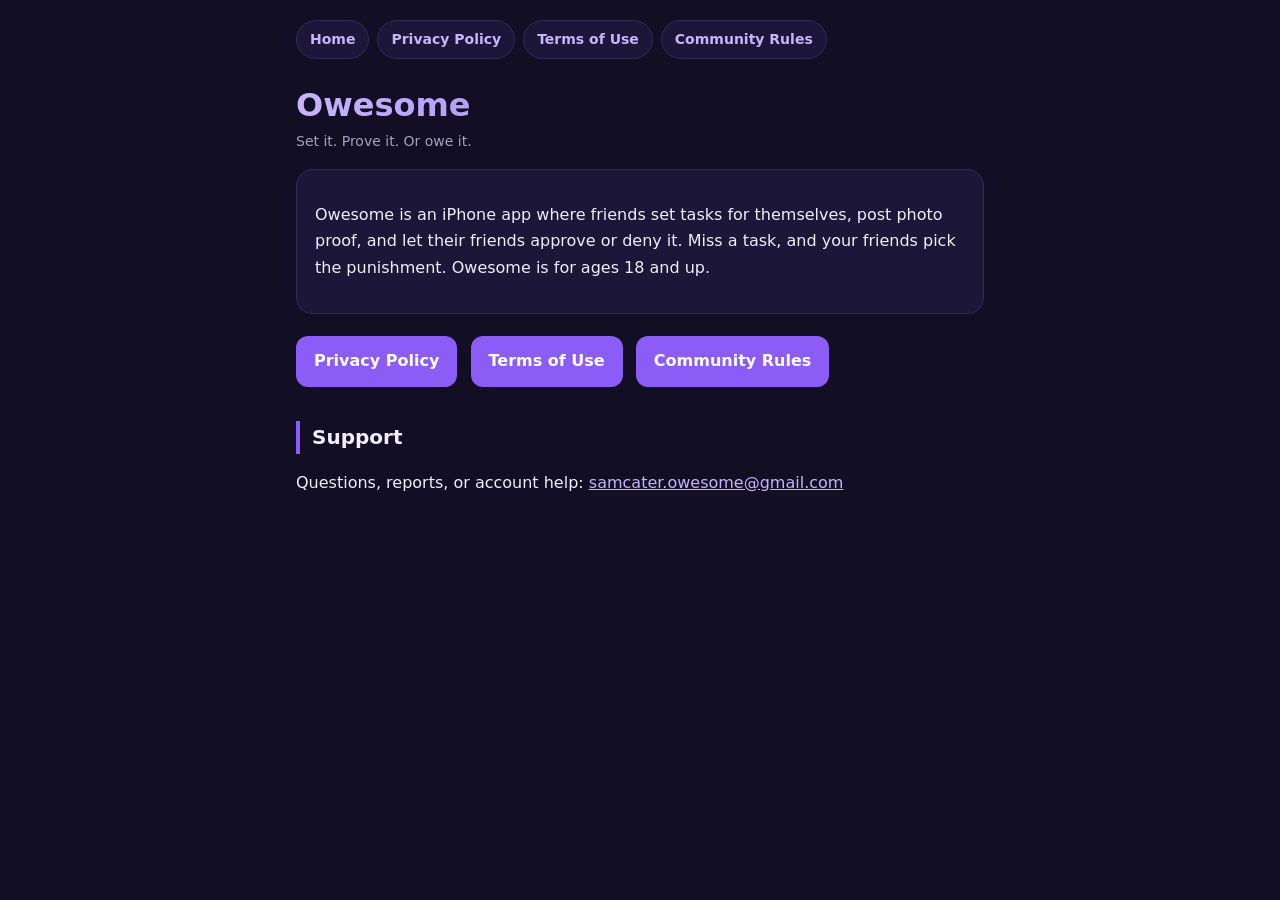
==== index.html @ 7f6232e9 "Create index.html" ====
<!doctype html>
<html lang="en">
<head>
<meta charset="utf-8">
<meta name="viewport" content="width=device-width, initial-scale=1">
<title>Owesome</title>
<link rel="stylesheet" href="style.css">
</head>
<body>
<nav><a href="index.html">Home</a><a href="privacy.html">Privacy Policy</a><a href="terms.html">Terms of Use</a><a href="community-rules.html">Community Rules</a></nav>

<h1>Owesome</h1>
<p class="small">Set it. Prove it. Or owe it.</p>

<div class="card">
<p>Owesome is an iPhone app where friends set tasks for themselves, post photo proof, and let their friends approve or deny it. Miss a task, and your friends pick the punishment. Owesome is for ages 18 and up.</p>
</div>

<p>
<a class="btn" href="privacy.html">Privacy Policy</a>
<a class="btn" href="terms.html">Terms of Use</a>
<a class="btn" href="community-rules.html">Community Rules</a>
</p>

<h2>Support</h2>
<p>Questions, reports, or account help: <a href="mailto:samcater.owesome@gmail.com">samcater.owesome@gmail.com</a></p>
</body>
</html>
---- style.css ----
:root{--bg:#120e24;--card:#1c1638;--line:#33295c;--text:#f1edfc;--muted:#a79fc4;--accent:#8b5cf6;--accent2:#c4b5fd}
*{box-sizing:border-box}
html{background:var(--bg)}
body{font-family:-apple-system,system-ui,"Segoe UI",Roboto,sans-serif;max-width:720px;margin:0 auto;padding:20px 16px 70px;line-height:1.65;color:var(--text);background:var(--bg);-webkit-text-size-adjust:100%}
nav{display:flex;gap:8px;flex-wrap:wrap;margin:0 0 28px}
nav a{background:var(--card);border:1px solid var(--line);color:var(--accent2);text-decoration:none;padding:7px 13px;border-radius:999px;font-size:14px;font-weight:600}
nav a:hover{border-color:var(--accent)}
a{color:var(--accent2)}
h1{font-size:32px;line-height:1.15;margin:0 0 6px;background:linear-gradient(90deg,#c4b5fd,#8b5cf6);-webkit-background-clip:text;background-clip:text;color:transparent}
h2{font-size:20px;margin:34px 0 8px;padding-left:12px;border-left:4px solid var(--accent)}
p,li{color:var(--text)}
ul{padding-left:22px}
li{margin:4px 0}
strong{color:#fff}
.small{color:var(--muted);font-size:14px;margin-top:0}
.card{background:var(--card);border:1px solid var(--line);border-radius:16px;padding:16px 18px;margin:16px 0}
table{border-collapse:separate;border-spacing:0;width:100%;font-size:14px;background:var(--card);border:1px solid var(--line);border-radius:14px;overflow:hidden}
th,td{padding:10px 12px;text-align:left;vertical-align:top;border-bottom:1px solid var(--line)}
tr:last-child td{border-bottom:none}
th{background:#251d4a;color:var(--accent2)}
.btn{display:inline-block;background:var(--accent);color:#fff;text-decoration:none;padding:12px 18px;border-radius:12px;font-weight:700;margin:6px 8px 0 0}
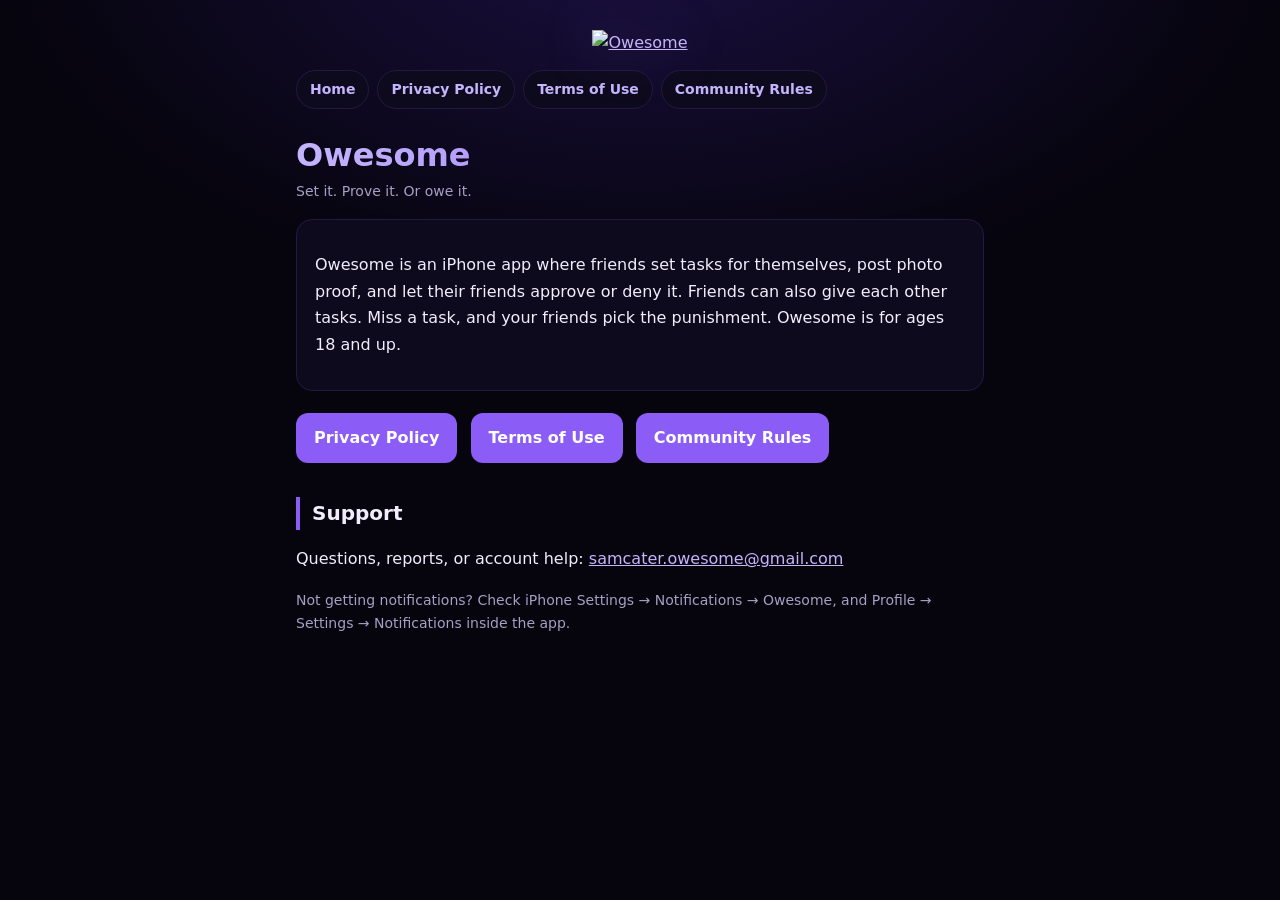
==== commit 6fd861e3: "Add files via upload" ====
--- a/index.html
+++ b/index.html
@@ -4,16 +4,18 @@
 <meta charset="utf-8">
 <meta name="viewport" content="width=device-width, initial-scale=1">
 <title>Owesome</title>
+<link rel="icon" type="image/png" href="assets/favicon.png">
 <link rel="stylesheet" href="style.css">
 </head>
 <body>
+<a href="index.html" class="logo-link"><img class="logo big" src="assets/logo.png" alt="Owesome"></a>
 <nav><a href="index.html">Home</a><a href="privacy.html">Privacy Policy</a><a href="terms.html">Terms of Use</a><a href="community-rules.html">Community Rules</a></nav>
 
 <h1>Owesome</h1>
 <p class="small">Set it. Prove it. Or owe it.</p>
 
 <div class="card">
-<p>Owesome is an iPhone app where friends set tasks for themselves, post photo proof, and let their friends approve or deny it. Miss a task, and your friends pick the punishment. Owesome is for ages 18 and up.</p>
+<p>Owesome is an iPhone app where friends set tasks for themselves, post photo proof, and let their friends approve or deny it. Friends can also give each other tasks. Miss a task, and your friends pick the punishment. Owesome is for ages 18 and up.</p>
 </div>
 
 <p>
@@ -24,5 +26,6 @@
 
 <h2>Support</h2>
 <p>Questions, reports, or account help: <a href="mailto:samcater.owesome@gmail.com">samcater.owesome@gmail.com</a></p>
+<p class="small">Not getting notifications? Check iPhone Settings → Notifications → Owesome, and Profile → Settings → Notifications inside the app.</p>
 </body>
 </html>
--- a/style.css
+++ b/style.css
@@ -1,7 +1,7 @@
-:root{--bg:#120e24;--card:#1c1638;--line:#33295c;--text:#f1edfc;--muted:#a79fc4;--accent:#8b5cf6;--accent2:#c4b5fd}
+:root{--bg:#06040d;--card:#0e0a1d;--line:#221a40;--text:#f1edfc;--muted:#a79fc4;--accent:#8b5cf6;--accent2:#c4b5fd}
 *{box-sizing:border-box}
-html{background:var(--bg)}
-body{font-family:-apple-system,system-ui,"Segoe UI",Roboto,sans-serif;max-width:720px;margin:0 auto;padding:20px 16px 70px;line-height:1.65;color:var(--text);background:var(--bg);-webkit-text-size-adjust:100%}
+html{min-height:100%;background:radial-gradient(900px 520px at 50% -8%,#1a1040 0%,rgba(6,4,13,0) 72%),var(--bg)}
+body{font-family:-apple-system,system-ui,"Segoe UI",Roboto,sans-serif;max-width:720px;margin:0 auto;padding:20px 16px 70px;line-height:1.65;color:var(--text);background:transparent;-webkit-text-size-adjust:100%}
 nav{display:flex;gap:8px;flex-wrap:wrap;margin:0 0 28px}
 nav a{background:var(--card);border:1px solid var(--line);color:var(--accent2);text-decoration:none;padding:7px 13px;border-radius:999px;font-size:14px;font-weight:600}
 nav a:hover{border-color:var(--accent)}
@@ -17,5 +17,9 @@
 table{border-collapse:separate;border-spacing:0;width:100%;font-size:14px;background:var(--card);border:1px solid var(--line);border-radius:14px;overflow:hidden}
 th,td{padding:10px 12px;text-align:left;vertical-align:top;border-bottom:1px solid var(--line)}
 tr:last-child td{border-bottom:none}
-th{background:#251d4a;color:var(--accent2)}
+th{background:#18113a;color:var(--accent2)}
 .btn{display:inline-block;background:var(--accent);color:#fff;text-decoration:none;padding:12px 18px;border-radius:12px;font-weight:700;margin:6px 8px 0 0}
+
+.logo-link{display:block;text-align:center;margin:4px 0 14px}
+.logo{width:116px;height:auto;filter:drop-shadow(0 0 28px rgba(139,92,246,.45))}
+.logo.big{width:210px;margin-top:6px}
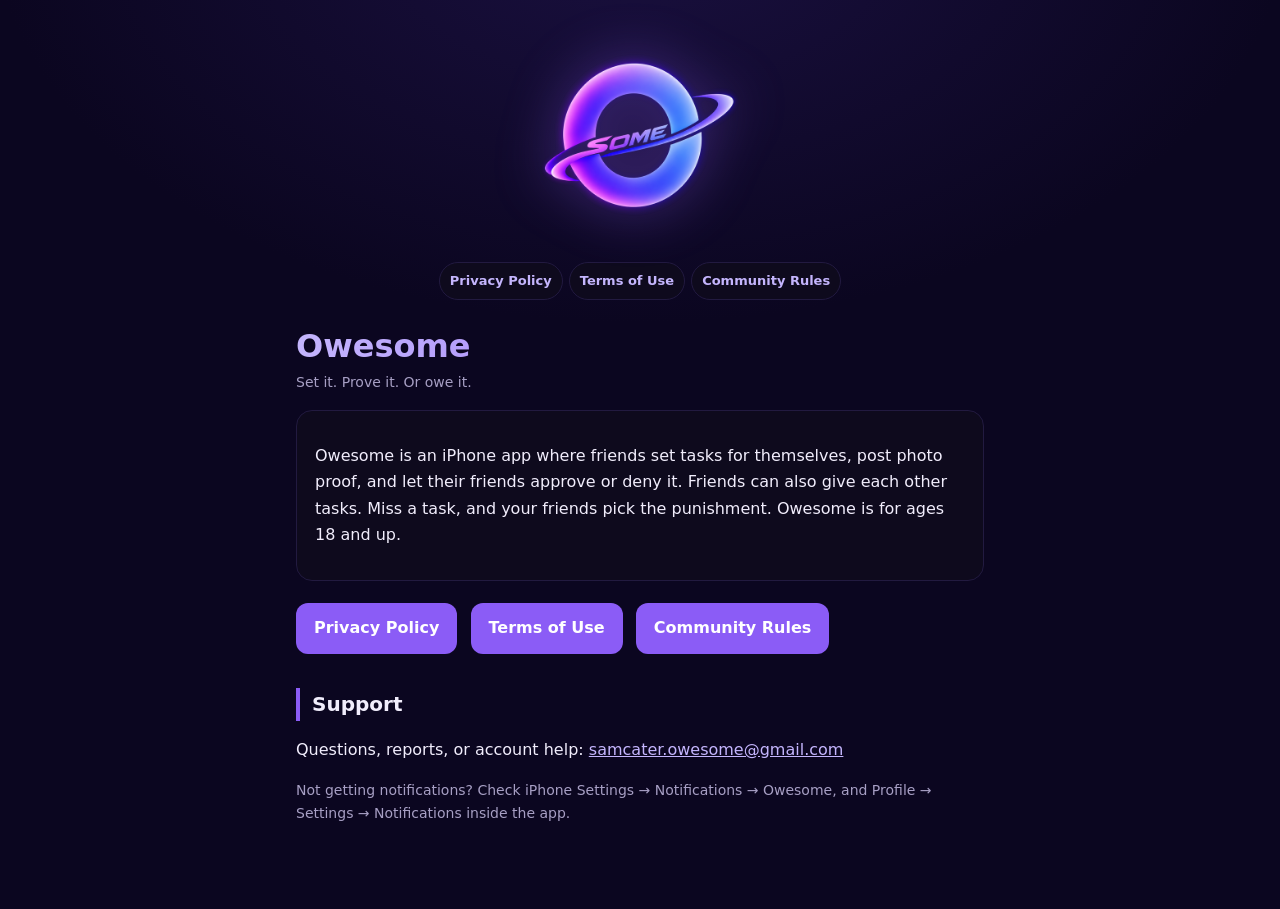
==== commit a109cd8b: "Add files via upload" ====
--- a/index.html
+++ b/index.html
@@ -2,14 +2,16 @@
 <html lang="en">
 <head>
 <meta charset="utf-8">
-<meta name="viewport" content="width=device-width, initial-scale=1">
+<meta name="viewport" content="width=device-width, initial-scale=1, viewport-fit=cover">
+<meta name="theme-color" content="#0b0620">
+<meta name="color-scheme" content="dark">
 <title>Owesome</title>
 <link rel="icon" type="image/png" href="assets/favicon.png">
 <link rel="stylesheet" href="style.css">
 </head>
 <body>
 <a href="index.html" class="logo-link"><img class="logo big" src="assets/logo.png" alt="Owesome"></a>
-<nav><a href="index.html">Home</a><a href="privacy.html">Privacy Policy</a><a href="terms.html">Terms of Use</a><a href="community-rules.html">Community Rules</a></nav>
+<nav><a href="privacy.html">Privacy Policy</a><a href="terms.html">Terms of Use</a><a href="community-rules.html">Community Rules</a></nav>
 
 <h1>Owesome</h1>
 <p class="small">Set it. Prove it. Or owe it.</p>
--- a/style.css
+++ b/style.css
@@ -1,9 +1,11 @@
 :root{--bg:#06040d;--card:#0e0a1d;--line:#221a40;--text:#f1edfc;--muted:#a79fc4;--accent:#8b5cf6;--accent2:#c4b5fd}
 *{box-sizing:border-box}
-html{min-height:100%;background:radial-gradient(900px 520px at 50% -8%,#1a1040 0%,rgba(6,4,13,0) 72%),var(--bg)}
-body{font-family:-apple-system,system-ui,"Segoe UI",Roboto,sans-serif;max-width:720px;margin:0 auto;padding:20px 16px 70px;line-height:1.65;color:var(--text);background:transparent;-webkit-text-size-adjust:100%}
-nav{display:flex;gap:8px;flex-wrap:wrap;margin:0 0 28px}
-nav a{background:var(--card);border:1px solid var(--line);color:var(--accent2);text-decoration:none;padding:7px 13px;border-radius:999px;font-size:14px;font-weight:600}
+html{min-height:100%;background-color:#0b0620}
+body::before{content:"";position:fixed;top:-200px;right:0;bottom:-200px;left:0;z-index:-1;background:radial-gradient(900px 560px at 50% 120px,#1a1040 0%,rgba(11,6,32,0) 72%),#0b0620;pointer-events:none}
+body{font-family:-apple-system,system-ui,"Segoe UI",Roboto,sans-serif;max-width:720px;margin:0 auto;padding:max(20px,env(safe-area-inset-top)) 16px 70px;line-height:1.65;color:var(--text);background:transparent;-webkit-text-size-adjust:100%}
+nav{display:flex;gap:6px;flex-wrap:nowrap;justify-content:center;margin:0 0 28px}
+nav a{background:var(--card);border:1px solid var(--line);color:var(--accent2);text-decoration:none;padding:7px 10px;border-radius:999px;font-size:13px;font-weight:600;white-space:nowrap}
+@media(max-width:380px){nav a{padding:7px 8px;font-size:12px}}
 nav a:hover{border-color:var(--accent)}
 a{color:var(--accent2)}
 h1{font-size:32px;line-height:1.15;margin:0 0 6px;background:linear-gradient(90deg,#c4b5fd,#8b5cf6);-webkit-background-clip:text;background-clip:text;color:transparent}
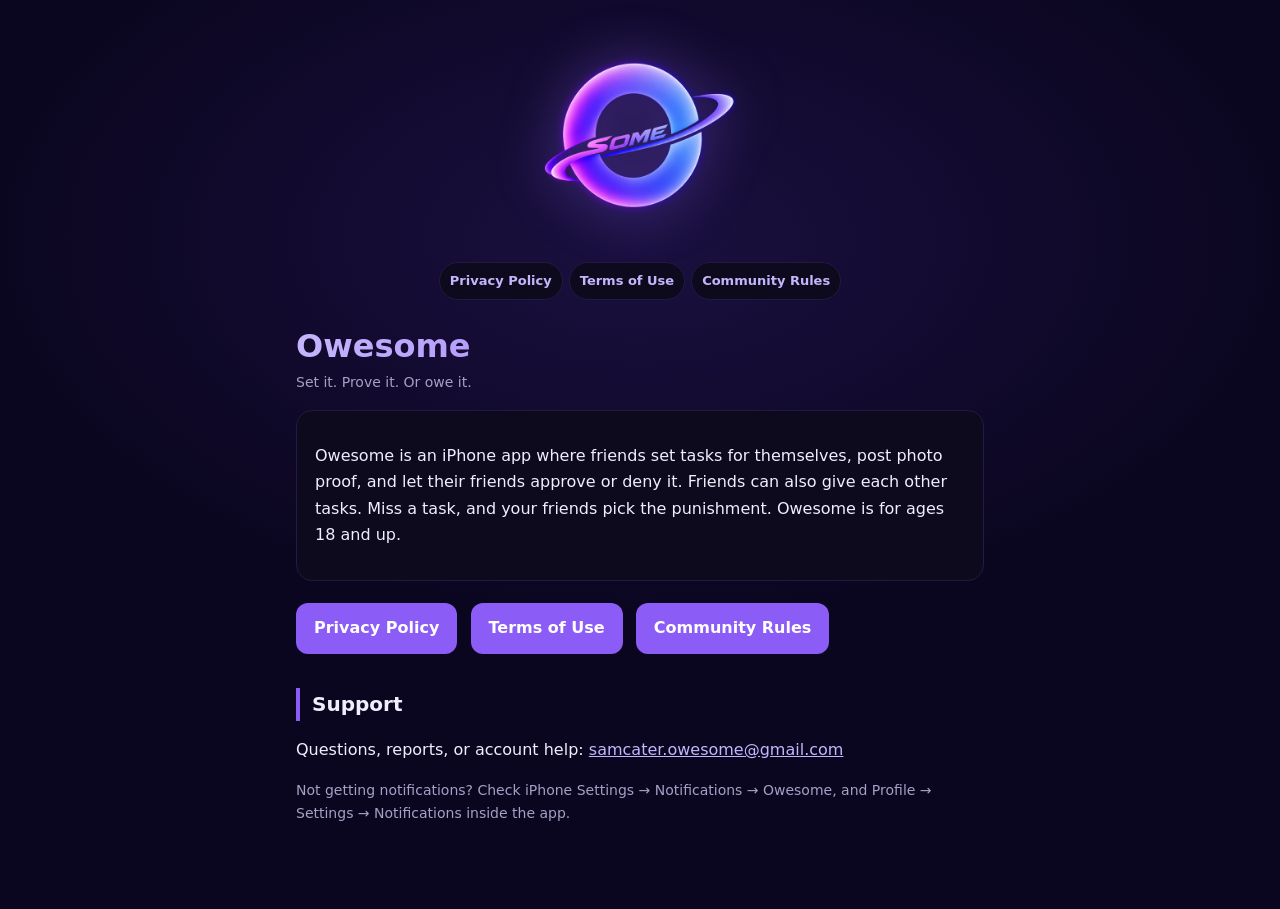
==== commit 625bbc45: "Add files via upload" ====
--- a/index.html
+++ b/index.html
@@ -3,11 +3,10 @@
 <head>
 <meta charset="utf-8">
 <meta name="viewport" content="width=device-width, initial-scale=1, viewport-fit=cover">
-<meta name="theme-color" content="#0b0620">
 <meta name="color-scheme" content="dark">
 <title>Owesome</title>
 <link rel="icon" type="image/png" href="assets/favicon.png">
-<link rel="stylesheet" href="style.css">
+<link rel="stylesheet" href="style.css?v=4">
 </head>
 <body>
 <a href="index.html" class="logo-link"><img class="logo big" src="assets/logo.png" alt="Owesome"></a>
--- a/style.css
+++ b/style.css
@@ -1,8 +1,9 @@
 :root{--bg:#06040d;--card:#0e0a1d;--line:#221a40;--text:#f1edfc;--muted:#a79fc4;--accent:#8b5cf6;--accent2:#c4b5fd}
 *{box-sizing:border-box}
 html{min-height:100%;background-color:#0b0620}
-body::before{content:"";position:fixed;top:-200px;right:0;bottom:-200px;left:0;z-index:-1;background:radial-gradient(900px 560px at 50% 120px,#1a1040 0%,rgba(11,6,32,0) 72%),#0b0620;pointer-events:none}
-body{font-family:-apple-system,system-ui,"Segoe UI",Roboto,sans-serif;max-width:720px;margin:0 auto;padding:max(20px,env(safe-area-inset-top)) 16px 70px;line-height:1.65;color:var(--text);background:transparent;-webkit-text-size-adjust:100%}
+body>*{position:relative;z-index:1}
+body::before{content:"";position:fixed;top:-200px;right:0;bottom:-200px;left:0;z-index:0;background:radial-gradient(900px 520px at 50% 440px,#1a1040 0%,rgba(11,6,32,0) 72%),#0b0620;pointer-events:none}
+body{font-family:-apple-system,system-ui,"Segoe UI",Roboto,sans-serif;max-width:720px;margin:0 auto;padding:max(20px,env(safe-area-inset-top)) 16px 70px;line-height:1.65;color:var(--text);background-color:#0b0620;-webkit-text-size-adjust:100%}
 nav{display:flex;gap:6px;flex-wrap:nowrap;justify-content:center;margin:0 0 28px}
 nav a{background:var(--card);border:1px solid var(--line);color:var(--accent2);text-decoration:none;padding:7px 10px;border-radius:999px;font-size:13px;font-weight:600;white-space:nowrap}
 @media(max-width:380px){nav a{padding:7px 8px;font-size:12px}}
